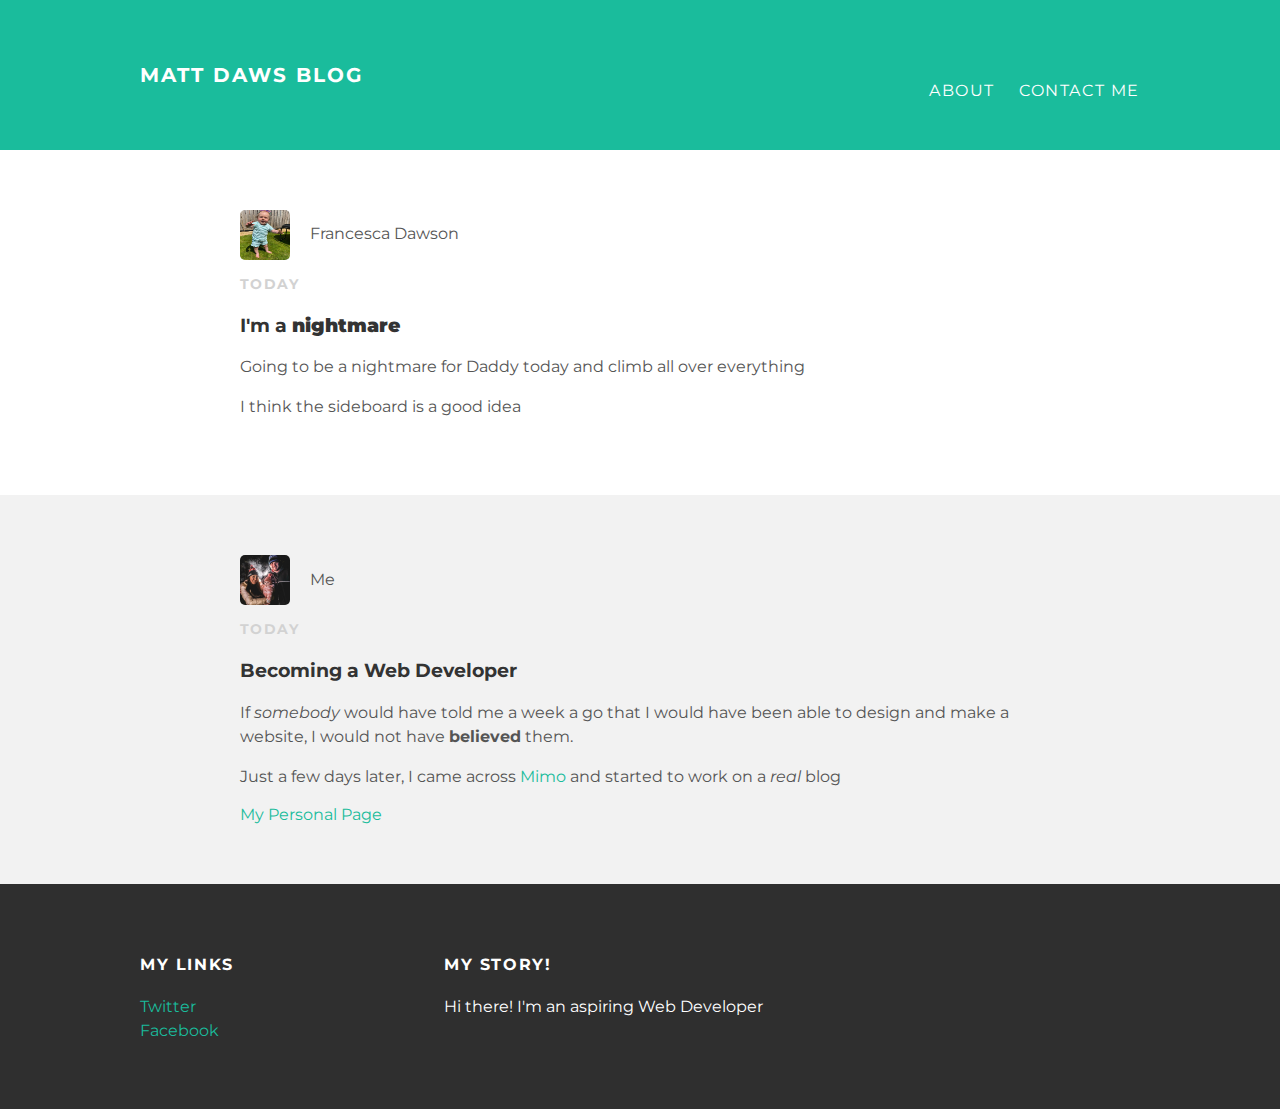
==== index.html @ 14197e66 "Add files via upload" ====
<!DOCTYPE html>
<html>
  <head>
    <title>Matt Daws Blog</title>
<link rel="stylesheet" type= "text/css" href="style.css">
  </head>
  <body>
    <div id="header">
      <div class="container">
        <a id="header-title" href="index.html">Matt Daws Blog</a>
        <ul id="header-nav">
            <li><a href="about.html">About</a></li>
            <li><a href="mailto:mattyd696@gmail.com?subject=contact">Contact me</a></li>
        </ul>
      </div>
    </div>
    <div id="content">
      <div class="post-container">
        <div class="post">
          <div class="post-author">
            <img src="FD.jpg">
            <span>Francesca Dawson</span>
            <p class="post-date">Today</p>
            <h3 class="post-title">I'm a <strong>nightmare</strong></h3>
            <div class="post-content">
              <p>Going to be a nightmare for Daddy today and climb all over everything</p>
              <p>I think the sideboard is a good idea</p>
            </div> <!-- post-content -->
          </div> <!-- post-author -->
        </div> <!-- post -->
      </div> <!-- post-container -->
      <div class="post-container">
        <div class="post">
          <div class="post-author">
            <img src="MD.jpg">
            <span>Me</span>
            <p class="post-date">Today</p>
            <h3 class="post-title">Becoming a Web Developer</h3>
              <div class="post-content">
                <p>If <em>somebody</em> would have told me a week a go that I would have been able to design and make a website, I would not have <strong>believed</strong> them.</p>
                <p>Just a few days later, I came across <a href="https://mimo.com">Mimo</a> and started to work on a <em>real</em> blog</p>
                <a href="https://mattdaws.co.uk">My Personal Page</a>
              </div> <!-- post-content -->
          </div> <!-- post-author -->
        </div> <!-- post -->
      </div><!-- post-container -->
    </div> <!-- content -->
    <div id="footer">
      <div class="container">
        <div class="column">
          <h4>My Links</h4>
          <p>
            <a href="https://twitter.co.uk">Twitter</a>
            <br>
            <a href="https://facebook.co.uk">Facebook</a>
          </p>
        </div> <!-- column -->
        <div class="column">
          <h4>My Story!</h4>
          <p>Hi there! I'm an aspiring Web Developer</p>
        </div> <!-- container -->
      </div> <!-- container -->
    </div> <!-- footer -->
  </body>
</html>
---- style.css ----
@import url(http://fonts.googleapis.com/css?family=Montserrat:400,700);
body {
  color: #555;
  margin: 0;
  font-family: 'Montserrat', sans-serif;
}
#header{
  background-color: #1abc9c;
  height: 150px;
  line-height: 150px;
}
#header a {
  color: white;
  text-decoration: none;
  text-transform: uppercase;
  letter-spacing: 0.1em;
}
#header a:hover{
  color: #222;
}
.container{
  max-width: 1000px;
  margin: 0 auto;
}
#header-title{
  display: block;
  float: left;
  font-size: 20px;
  font-weight: bold;
}
#header-nav {
  display: block;
  float: right;
}
#header-nav li {
  display: inline;
  padding-left: 20px;
  margin-top: 0;
}
.post, .about {
  max-width: 800px;
  margin: 0 auto;
  padding: 60px 0;
}
.post-author img {
  width: 50px;
  height: 50px;
  vertical-align: middle;
  border-radius: 5px;
}
.post-author span{
  margin-left: 16px;
}
.post-date {
  color: #D2D2D2;
  font-size: 14px;
  font-weight: bold;
  text-transform: uppercase;
  letter-spacing: 0.1em;
}
.post-container:nth-child(even){
  background-color: #f2f2f2;
}
h1, h2, h3, h4 {
  color: #333;
}
p {
  line-height: 1.5;
}
.about {
  text-align: center;
}
.about-author img{
  width: 200px;
  height: 200px;
  vertical-align: middle;
  border-radius: 50%;
}
#footer{
  background-color: #2f2f2f;
  padding: 50px 0;
}
#footer h4 {
  color: white;
  text-transform: uppercase;
  letter-spacing: 0.1em;
}
#footer p {
  color: white;
  }
.column {
  min-width: 300px;
  display: inline-block;
  vertical-align: top;
}
a {
  color: #1abc9c;
  text-decoration: none;
}
a:hover {
  color: #F6A623
}
.post{
  max-width: 800px;
  margin: 0 auto;
}
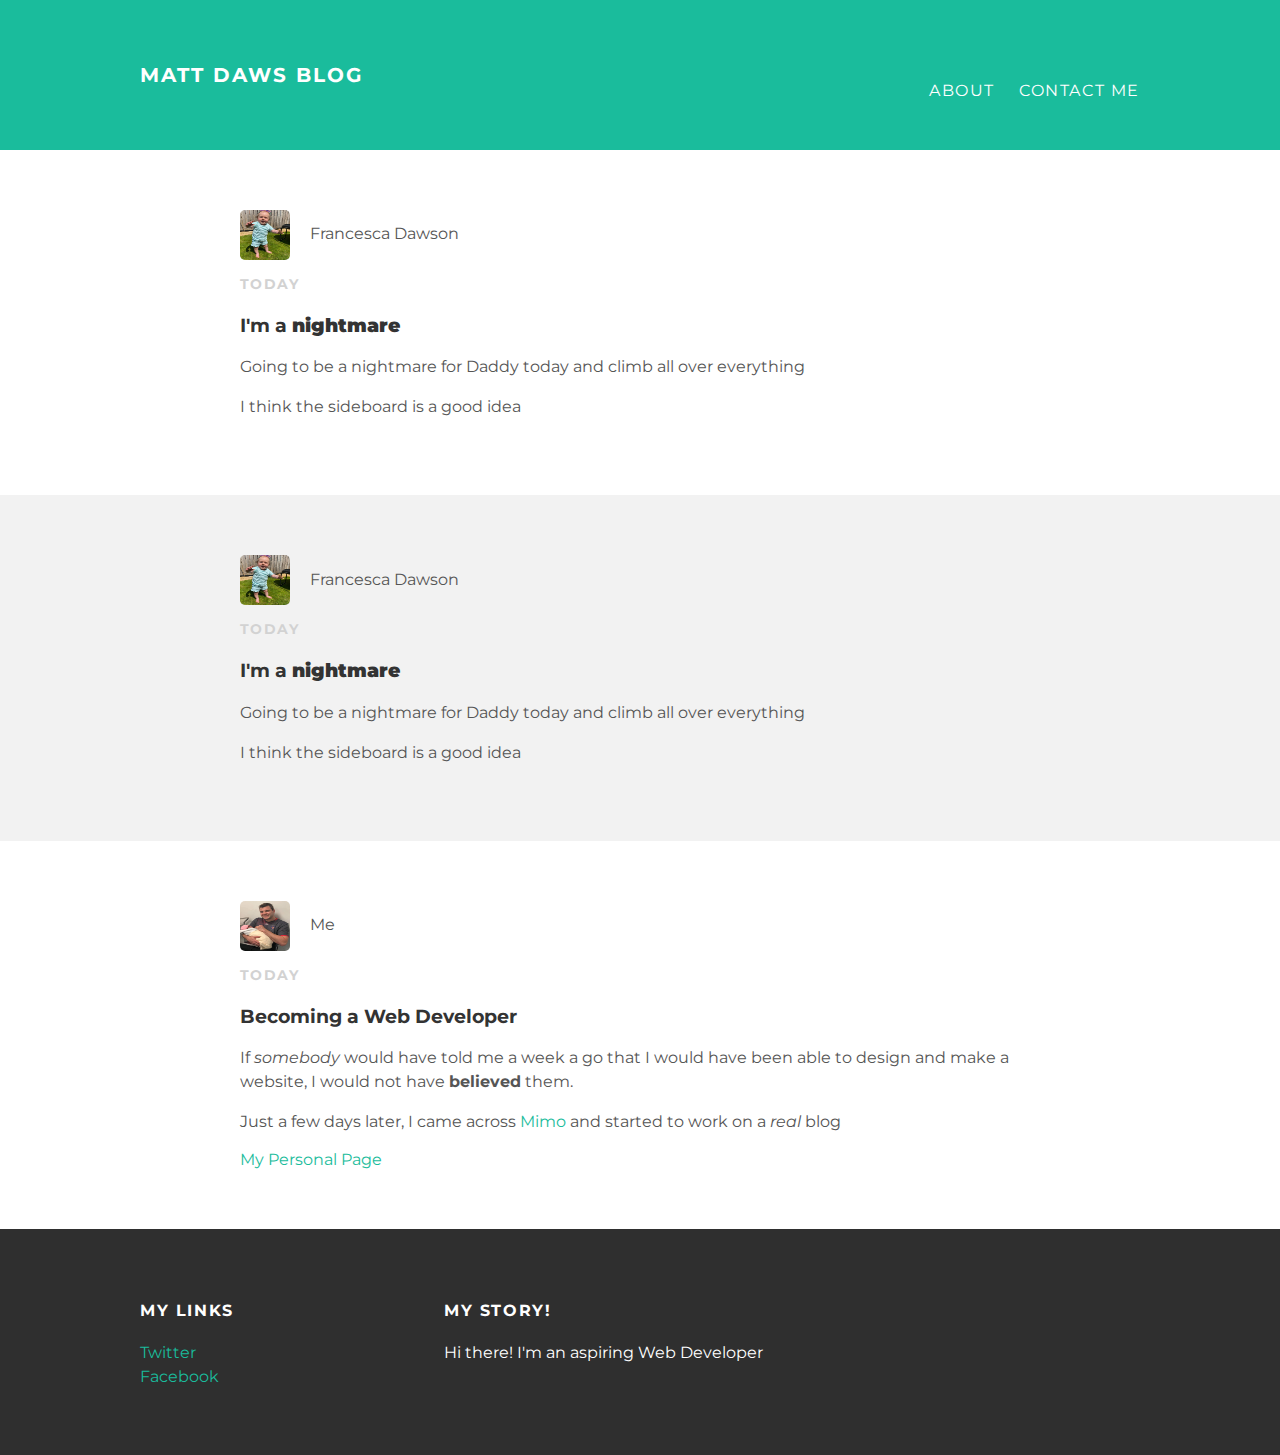
==== commit b9b76f8f: "Update index.html" ====
--- a/index.html
+++ b/index.html
@@ -15,6 +15,20 @@
       </div>
     </div>
     <div id="content">
+      <div class="post-container">
+        <div class="post">
+          <div class="post-author">
+            <img src="FD.jpg">
+            <span>Francesca Dawson</span>
+            <p class="post-date">Today</p>
+            <h3 class="post-title">I'm a <strong>nightmare</strong></h3>
+            <div class="post-content">
+              <p>Going to be a nightmare for Daddy today and climb all over everything</p>
+              <p>I think the sideboard is a good idea</p>
+            </div> <!-- post-content -->
+          </div> <!-- post-author -->
+        </div> <!-- post -->
+      </div> <!-- post-container -->
       <div class="post-container">
         <div class="post">
           <div class="post-author">
